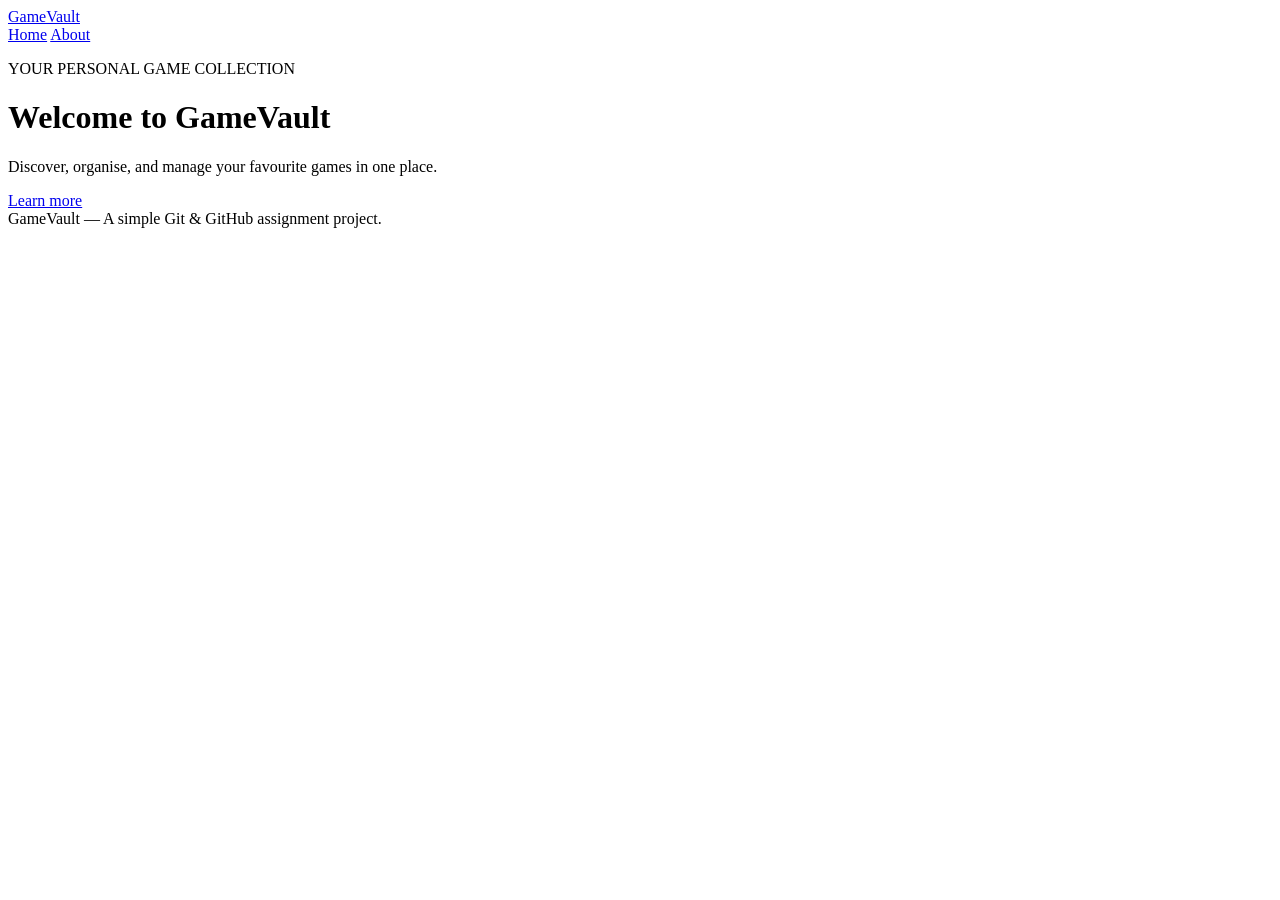
==== index.html @ da8d9c33 "Update home page content" ====
<!DOCTYPE html>
<html lang="en">
<head>
    <meta charset="UTF-8">
    <meta name="viewport" content="width=device-width, initial-scale=1.0">
    <meta name="description" content="Discover and manage your favourite games.">
    <title>GameVault | Home</title>
    <link rel="stylesheet" href="styles.css">
</head>
<body>
    <header class="site-header">
        <a class="brand" href="index.html">GameVault</a>
        <nav aria-label="Main navigation">
            <a href="index.html" aria-current="page">Home</a>
            <a href="about.html">About</a>
        </nav>
    </header>
    <main class="hero">
        <p class="eyebrow">YOUR PERSONAL GAME COLLECTION</p>
        <h1>Welcome to GameVault</h1>
        <p>Discover, organise, and manage your favourite games in one place.</p>
        <a class="button" href="about.html">Learn more</a>
    </main>
    <footer>GameVault — A simple Git &amp; GitHub assignment project.</footer>
</body>
</html>
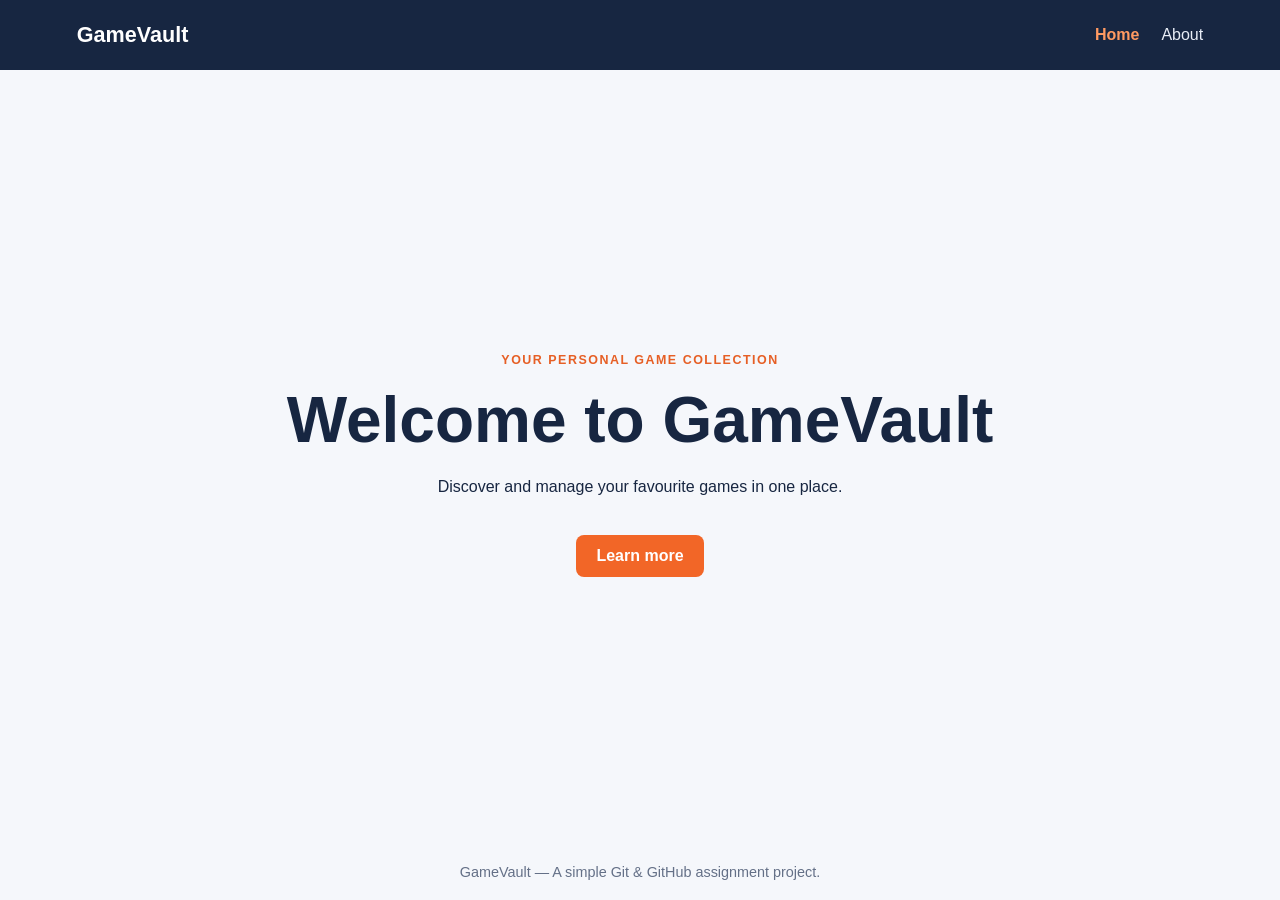
==== commit 53f557c7: "Initial project structure" ====
--- a/index.html
+++ b/index.html
@@ -18,7 +18,7 @@
     <main class="hero">
         <p class="eyebrow">YOUR PERSONAL GAME COLLECTION</p>
         <h1>Welcome to GameVault</h1>
-        <p>Discover, organise, and manage your favourite games in one place.</p>
+        <p>Discover and manage your favourite games in one place.</p>
         <a class="button" href="about.html">Learn more</a>
     </main>
     <footer>GameVault — A simple Git &amp; GitHub assignment project.</footer>
--- a/styles.css
+++ b/styles.css
@@ -0,0 +1,16 @@
+* { box-sizing: border-box; }
+:root { color-scheme: light; font-family: Arial, Helvetica, sans-serif; }
+body { margin: 0; min-height: 100vh; display: flex; flex-direction: column; color: #172641; background: #f5f7fb; }
+.site-header { display: flex; justify-content: space-between; align-items: center; padding: 22px max(6vw, 24px); background: #172641; color: white; }
+.brand { color: white; font-size: 1.35rem; font-weight: 800; text-decoration: none; }
+nav { display: flex; gap: 22px; }
+nav a { color: #e8edf6; text-decoration: none; }
+nav a[aria-current="page"] { color: #ff9a62; font-weight: 700; }
+.hero, .content { width: min(760px, 88vw); margin: auto; padding: 76px 0; }
+.hero { text-align: center; }
+h1 { margin: 12px 0; font-size: clamp(2.3rem, 6vw, 4rem); }
+h2 { margin-top: 36px; }
+p, li { line-height: 1.7; }
+.eyebrow { color: #e65f25; font-size: .78rem; font-weight: 800; letter-spacing: .12em; }
+.button { display: inline-block; margin-top: 18px; padding: 12px 20px; border-radius: 8px; background: #f26627; color: white; text-decoration: none; font-weight: 700; }
+footer { padding: 20px; text-align: center; color: #647087; font-size: .9rem; }
